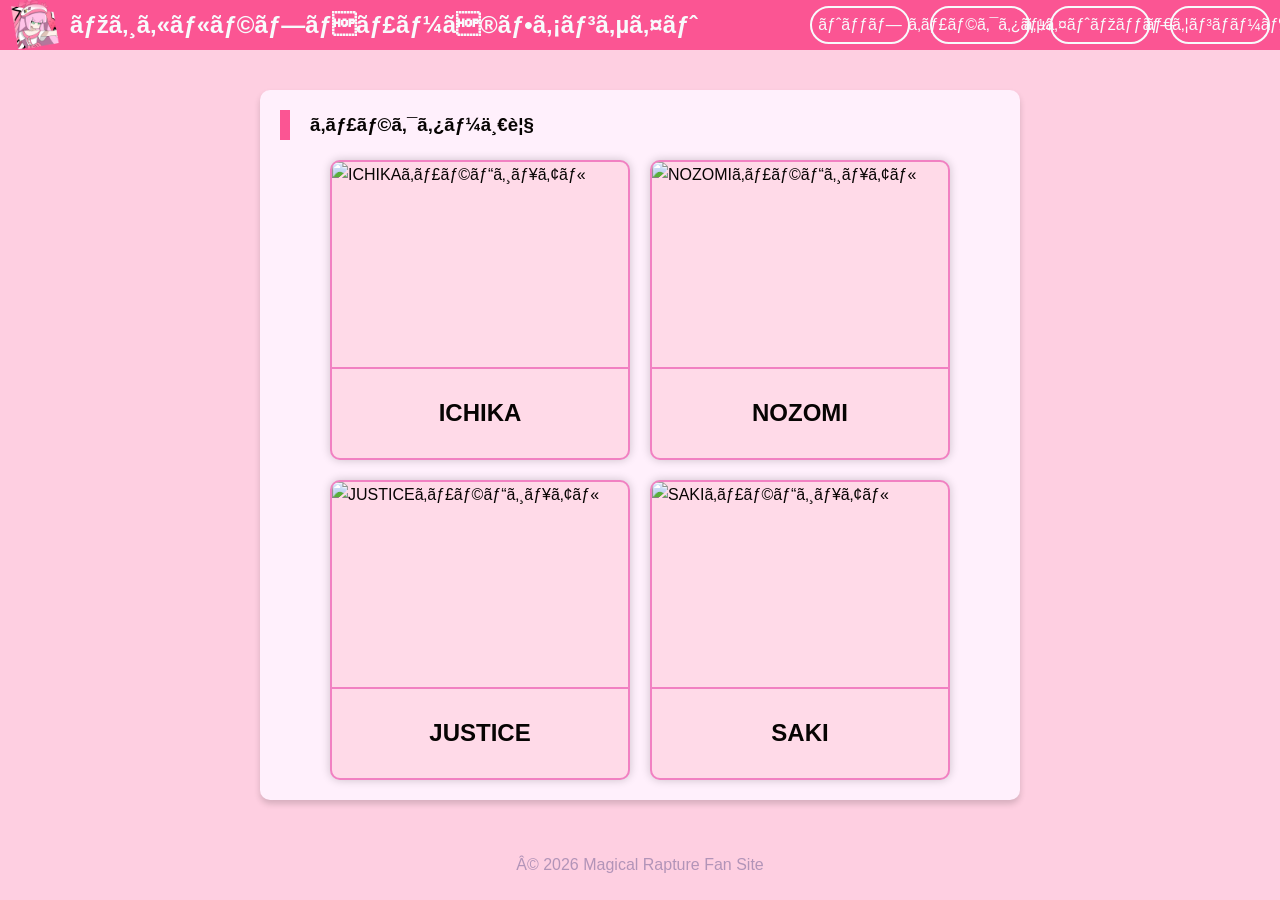
==== character/index.html @ 23b28986 "追加" ====
<!DOCTYPE html>
<html lang="ja">
    <head>
        <meta charset="UFT-8">
        <meta name="viewport" content="width=device-width, initial-scale=1.0">

        <!-- OGP基本設定 -->
        <meta property="og:site_name" content="マジカルラプチャーファンサイト">
        <meta property="og:title" content="キャラクター紹介">
        <meta property="og:description" content="マジカルラプチャーのキャラについて紹介をするページです。">
        <meta property="og:type" content="website">
        <meta property="og:url" content="https://lanaiota.github.io/Magical-Rapture/character/">

        <!-- ページ設定 -->
        <meta name="description" content="「ラナ・イオタ」が個人作成している、2D格闘ゲーム「マジカルラプチャー」のキャラクター紹介ページです。">
        <meta name="keywords" content="マジカルラプチャー, まじかるらぷちゃー, 格闘, 格ゲー, 2D, インディ, ゲーム, Steam, steam">

        <title>キャラクター紹介</title>

        <link rel="icon" href="../img/icon.jpg">
        <link rel="apple-touch-icon" href="../img/icon.jpg">

        <link rel="stylesheet" href="../css/ichika-color.css">
        <link rel="stylesheet" href="../css/common.css">
        <link rel="stylesheet" href="css/character.css">
    </head>
    <body>
        <header>
            <div class="header-inner">
                <img src="../img/icon.png" alt="マジカルラプチャーのロゴ" class="logo">
                <div class="title">
                    <h2>マジカルラプチャーのファンサイト</h2>
                </div>
                <nav>
                    <ul>
                        <li><a href="../">トップ</a></li>
                        <li><a href="">キャラクター</a></li>
                        <li><a href="../sitemap">サイトマップ</a></li>
                        <li><a href="https://store.steampowered.com/app/4964510/_/" target="_blank">ダウンロード</a></li>
                    </ul>
                </nav>
            </div>
        </header>
        <div class="container">
            <article>
                <section>
                    <h1>キャラクター一覧</h1>
                    <div class="card-list">
                        <a class="char-card">
                            <img class="char-visual" alt="ICHIKAキャラビジュアル">
                            <div class="char-name">ICHIKA</div>
                        </a>

                        <a class="char-card">
                            <img class="char-visual" alt="NOZOMIキャラビジュアル">
                            <div class="char-name">NOZOMI</div>
                        </a>

                        <a class="char-card">
                            <img class="char-visual" alt="JUSTICEキャラビジュアル">
                            <div class="char-name">JUSTICE</div>
                        </a>

                        <a class="char-card">
                            <img class="char-visual" alt="SAKIキャラビジュアル">
                            <div class="char-name">SAKI</div>
                        </a>
                    </div>
                </section>
            </article>
        </div>
        <footer>
            <div class="footer-inner">
                <p>© 2026 Magical Rapture Fan Site</p>
            </div>
        </footer>
    </body>
</html>
---- css/ichika-color.css ----
:root {
    --head-bg-color: #fb5593;
    --head-text-color: #f8fafc;
    --cont-bg-color: #fecfe1;
    --text-sub: #b294b8;
    --article-bg-color: #fff0fc;

    --card-bg-color: #ffdae8;
    --card-border-color: #f181c2;
    --card-text-main: #070403;
    --card-text-sub: #86727d;
    --card-accent-color: #fc0fc0;
    --card-bg-hover: #fbbfdd;
}
---- css/common.css ----
:root {
    --text-main: #070403;
}

/* 全体設定 */
* {
    box-sizing: border-box;
    margin: 0;
    padding: 0;
}

/* body設定 */
body {
    font-family: 'Noto Sans JP', sans-serif;
    background-color: var(--cont-bg-color);
    color: var(--text-main);
    line-height: 1.6;
    padding: 0;
}

/* header設定 */
header {
    display: flex;
    padding: 0 10px;
    background-color: var(--head-bg-color);
    color: var(--head-text-color);
    width: 100%;
    height: 50px;
}

.header-inner {
    display: flex;
    justify-content: flex-start;
    width: 100%;
    height: 100%;

    align-items: center;

    gap: 10px;
}

.header-inner > .logo {
    display: block;
    flex: 0 0 auto;
    width: auto;
    height: 100%;
}

.header-inner > .title {
    display: flex;
    align-items: center;
    flex: 1 1 auto;
    min-width: 0;
}

.header-inner > nav {
    display: flex;
    justify-content: flex-end;

    width: auto;
    height: 100%;

    align-items: center;
    flex: 0 0 auto;
    margin-left: auto;
}

.header-inner > nav > ul {
    display: flex;
    gap: 20px;
    list-style: none;
}

.header-inner > nav > ul > li {
    display: flex;
    align-items: center;
    justify-content: center;

    width: 100px;

    padding: 4px 12px;
    white-space: nowrap;

    border: 2px solid var(--head-text-color);
    border-radius: 999px;
}

.header-inner > nav > ul > li > a {
    color: inherit;
    text-decoration: none;
}

/* container設定 */
.container {
    width: 100%;
    max-width: 800px;
    display: flex;
    flex-direction: column;
    gap: 32px;
    margin: 0 auto;
    padding: 40px 20px;
}

.container > article {
    background-color: var(--article-bg-color);
    padding: 20px;
    border-radius: 10px;
    box-shadow: 0 4px 6px #00000029;
}

.container > article > section {
    margin-bottom: 50px;
}

.container > article > section:last-child {
    margin-bottom: 0;
}

.container > article > section > p {
    text-indent: 1.0em;    
}

.container > article > section > h1,
.container > article > section > h2 {
    border-left: 10px solid var(--head-bg-color);
    padding-left: 20px;
}

.container > article > section > ul {
    list-style: disc;
    padding: 20px 1.5em;
}

/* footer設定 */
footer > .footer-inner {
    display: flex;
    justify-content: center;
    align-items: center;

    width: 100%;
    height: 50px;

    color: var(--text-sub);
}
---- character/css/character.css ----
.card-list {
    width: 100%;
    height: auto;

    margin-top: 20px;

    display: grid;
    grid-template-columns: repeat(auto-fit, 300px);
    justify-content: center;
    gap: 20px;
}

.card-list > .char-card {
    width: 300px;
    height: 300px;

    border: solid 2px var(--card-border-color);
    border-radius: 10px;
    box-shadow: 0 0 10px rgba(0, 0, 0, 0.2);

    background-color: var(--card-bg-color);

    display: flex;
    flex-direction: column;
    align-items: center;
    justify-content: center;

    transition: transform 0.15s ease-in-out;

    overflow: hidden;
}

.card-list > a,
.card-list > a:visited,
.card-list > a:hover,
.card-list > a:active {
    color: inherit !important;
    text-decoration: none !important;
}

.char-card:hover {
    transform: scale(1.05);
    background-color: var(--card-bg-hover);
}

.char-card > .char-visual {
    width: 100%;
    height: 70%;

    border-bottom: solid 2px var(--card-border-color);

    display: flex;
    align-items: center;
    justify-content: center;
}

.char-card > .char-name {
    width: 100%;
    height: 30%;

    display: flex;
    align-items: center;
    justify-content: center;

    font-size: 1.5rem;
    font-weight: bold;
}

.char-card:hover > .char-name {
    color: var(--card-accent-color);
    text-decoration: underline;
}
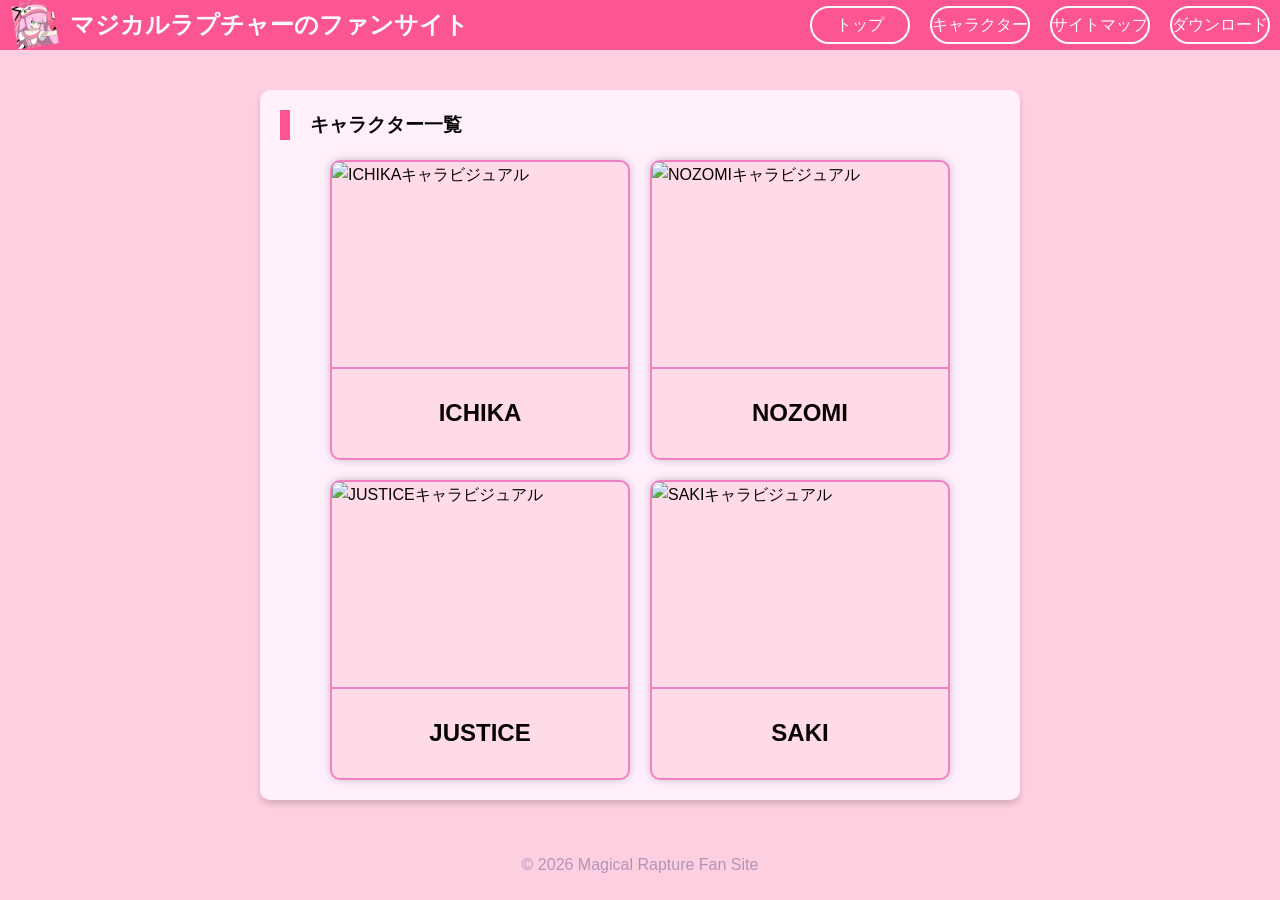
==== commit 8042283f: "記述ミス修正" ====
--- a/character/index.html
+++ b/character/index.html
@@ -1,7 +1,7 @@
 <!DOCTYPE html>
 <html lang="ja">
     <head>
-        <meta charset="UFT-8">
+        <meta charset="UTF-8">
         <meta name="viewport" content="width=device-width, initial-scale=1.0">
 
         <!-- OGP基本設定 -->
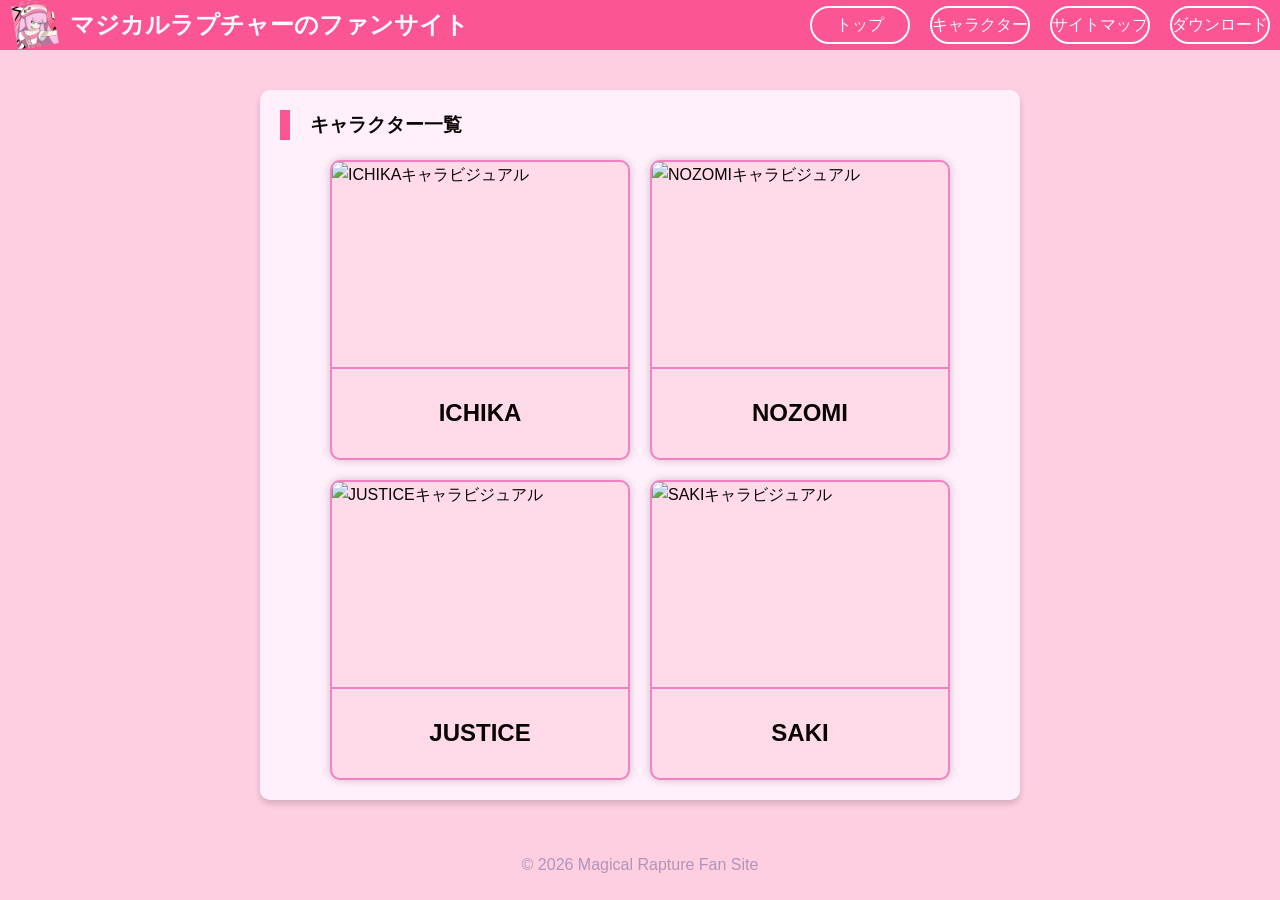
==== commit be5bc782: "追加" ====
--- a/character/index.html
+++ b/character/index.html
@@ -23,13 +23,14 @@
         <link rel="stylesheet" href="../css/ichika-color.css">
         <link rel="stylesheet" href="../css/common.css">
         <link rel="stylesheet" href="css/character.css">
+		<link rel="stylesheet" href="https://cdnjs.cloudflare.com/ajax/libs/font-awesome/6.5.1/css/all.min.css">
     </head>
     <body>
         <header>
             <div class="header-inner">
                 <img src="../img/icon.png" alt="マジカルラプチャーのロゴ" class="logo">
                 <div class="title">
-                    <h2>マジカルラプチャーのファンサイト</h2>
+                    <h2>マジカルラプチャーの<wbr>ファンサイト</h2>
                 </div>
                 <nav>
                     <ul>
@@ -69,10 +70,12 @@
                 </section>
             </article>
         </div>
+        <button id="back-to-top" type="button" aria-label="ページトップへ戻る" hidden><i class="fa-solid fa-arrow-up"></i></button>
         <footer>
             <div class="footer-inner">
                 <p>© 2026 Magical Rapture Fan Site</p>
             </div>
         </footer>
+        <script src="../js/main.js" defer></script>
     </body>
 </html>
--- a/css/common.css
+++ b/css/common.css
@@ -15,17 +15,21 @@
     background-color: var(--cont-bg-color);
     color: var(--text-main);
     line-height: 1.6;
+    margin-top: 50px;
     padding: 0;
 }
 
 /* header設定 */
 header {
+    position: fixed;
+    top: 0;
+    left: 0;
     display: flex;
     padding: 0 10px;
     background-color: var(--head-bg-color);
     color: var(--head-text-color);
     width: 100%;
-    height: 50px;
+    min-height: 50px;
 }
 
 .header-inner {
@@ -42,7 +46,7 @@
 .header-inner > .logo {
     display: block;
     flex: 0 0 auto;
-    width: auto;
+    width: 50px;
     height: 100%;
 }
 
@@ -51,6 +55,7 @@
     align-items: center;
     flex: 1 1 auto;
     min-width: 0;
+    word-break: keep-all;
 }
 
 .header-inner > nav {
@@ -141,4 +146,38 @@
     height: 50px;
 
     color: var(--text-sub);
-}+}
+
+#back-to-top {
+    position: fixed;
+    bottom: 20px;
+    right: 20px;
+    display: flex;
+    align-items: center;
+    justify-content: center;
+    background-color: var(--head-bg-color);
+    color: var(--head-text-color);
+    border: none;
+    border-radius: 50%;
+    width: 40px;
+    height: 40px;
+    cursor: pointer;
+    z-index: 1000;
+}
+
+#back-to-top[hidden] {
+    display: none;
+}
+
+@media screen and (max-width: 950px) {
+    .header-inner > nav{
+        display: none;
+    }
+}
+
+@media screen and (max-width: 500px) {
+    .header-inner > .title {
+        font-size: 0.8rem;
+    }
+}
+
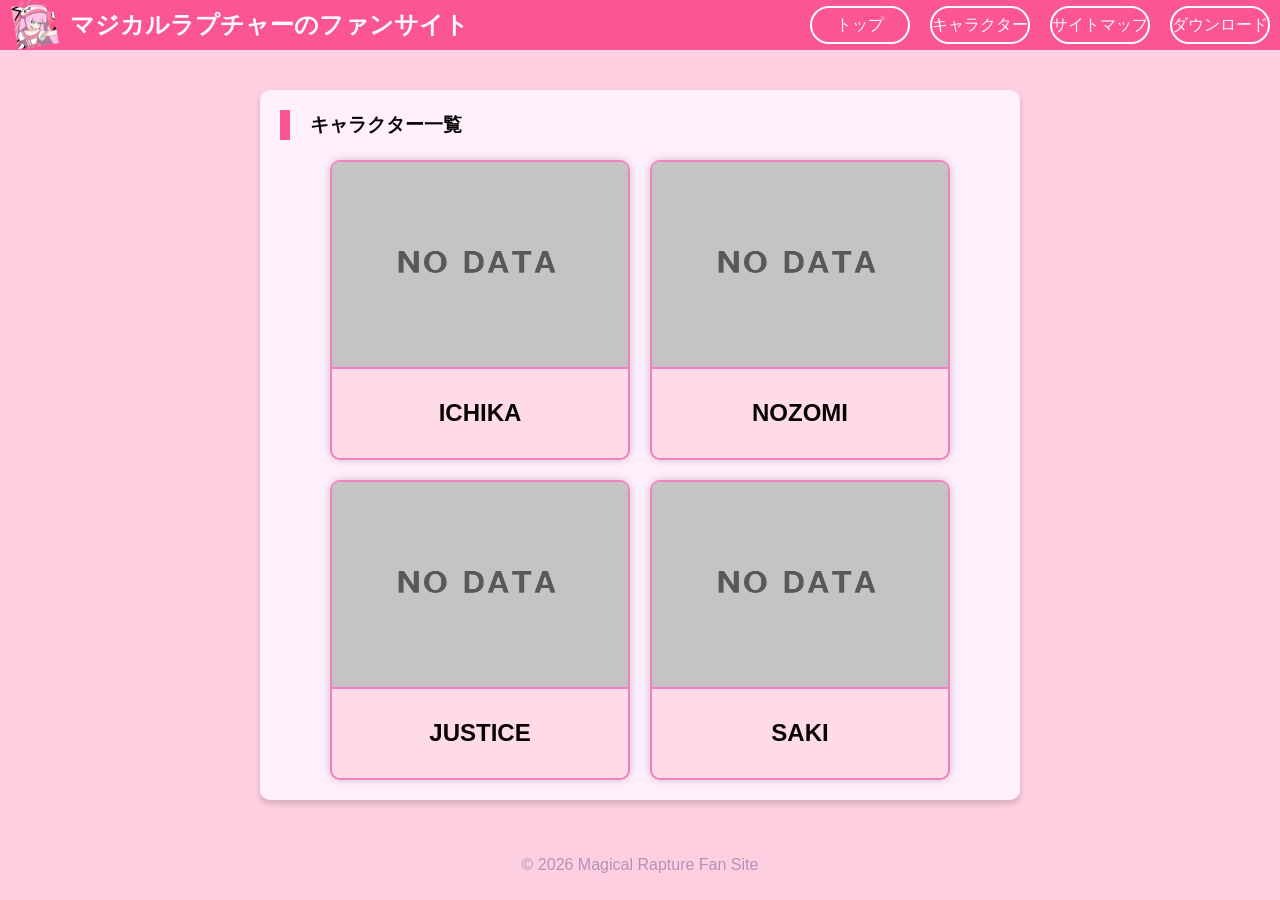
==== commit e3ed4f50: "追加" ====
--- a/character/index.html
+++ b/character/index.html
@@ -48,22 +48,22 @@
                     <h1>キャラクター一覧</h1>
                     <div class="card-list">
                         <a class="char-card">
-                            <img class="char-visual" alt="ICHIKAキャラビジュアル">
+                            <img class="char-visual" src="../img/nodata.png" alt="ICHIKAキャラビジュアル">
                             <div class="char-name">ICHIKA</div>
                         </a>
 
                         <a class="char-card">
-                            <img class="char-visual" alt="NOZOMIキャラビジュアル">
+                            <img class="char-visual" src="../img/nodata.png" alt="NOZOMIキャラビジュアル">
                             <div class="char-name">NOZOMI</div>
                         </a>
 
                         <a class="char-card">
-                            <img class="char-visual" alt="JUSTICEキャラビジュアル">
+                            <img class="char-visual" src="../img/nodata.png" alt="JUSTICEキャラビジュアル">
                             <div class="char-name">JUSTICE</div>
                         </a>
 
                         <a class="char-card">
-                            <img class="char-visual" alt="SAKIキャラビジュアル">
+                            <img class="char-visual" src="../img/nodata.png" alt="SAKIキャラビジュアル">
                             <div class="char-name">SAKI</div>
                         </a>
                     </div>
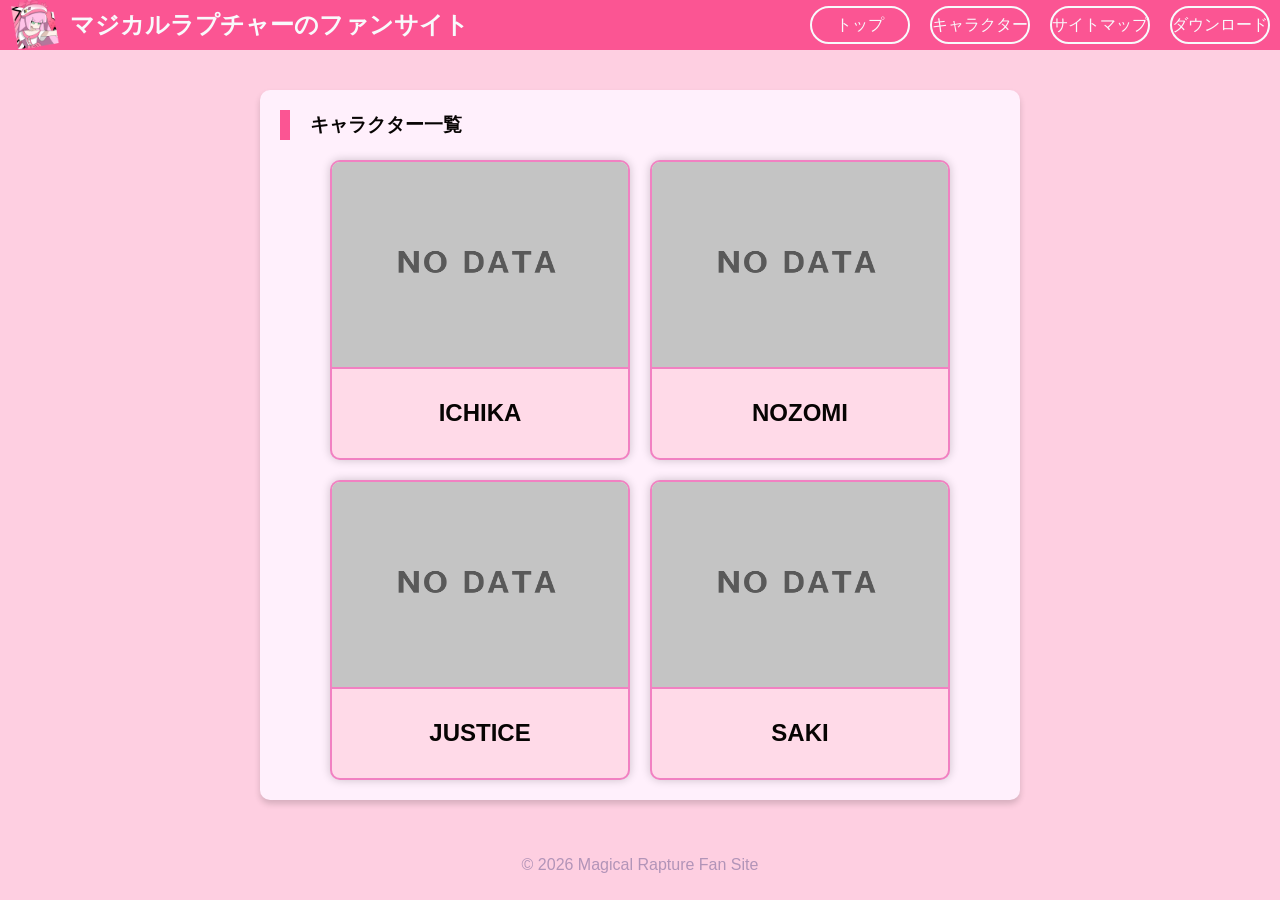
==== commit 1f614f08: "追加" ====
--- a/character/index.html
+++ b/character/index.html
@@ -32,6 +32,21 @@
                 <div class="title">
                     <h2>マジカルラプチャーの<wbr>ファンサイト</h2>
                 </div>
+                <details class="mobile-menu">
+                    <summary aria-label="メニュー">
+                        <span></span>
+                        <span></span>
+                        <span></span>
+                    </summary>
+                    <nav>
+                        <ul>
+                            <li><a href="../">トップ</a></li>
+                            <li><a href="">キャラクター</a></li>
+                            <li><a href="../sitemap">サイトマップ</a></li>
+                            <li><a href="https://store.steampowered.com/app/4964510/_/" target="_blank">ダウンロード</a></li>
+                        </ul>
+                    </nav>
+                </details>
                 <nav>
                     <ul>
                         <li><a href="../">トップ</a></li>
--- a/css/common.css
+++ b/css/common.css
@@ -24,6 +24,7 @@
     position: fixed;
     top: 0;
     left: 0;
+    z-index: 1000;
     display: flex;
     padding: 0 10px;
     background-color: var(--head-bg-color);
@@ -70,13 +71,15 @@
     margin-left: auto;
 }
 
-.header-inner > nav > ul {
+.header-inner > nav > ul,
+.mobile-menu > nav > ul {
     display: flex;
     gap: 20px;
     list-style: none;
 }
 
-.header-inner > nav > ul > li {
+.header-inner > nav > ul > li,
+.mobile-menu > nav > ul > li {
     display: flex;
     align-items: center;
     justify-content: center;
@@ -90,9 +93,55 @@
     border-radius: 999px;
 }
 
-.header-inner > nav > ul > li > a {
+.header-inner > nav > ul > li > a,
+.mobile-menu > nav > ul > li > a {
     color: inherit;
     text-decoration: none;
+}
+
+.mobile-menu {
+    display: none;
+    position: relative;
+    flex: 0 0 auto;
+}
+
+.mobile-menu > summary {
+    display: flex;
+    width: 40px;
+    height: 40px;
+    flex-direction: column;
+    align-items: center;
+    justify-content: center;
+    gap: 5px;
+    border: 2px solid var(--head-text-color);
+    border-radius: 6px;
+    background: transparent;
+    color: inherit;
+    cursor: pointer;
+    list-style: none;
+}
+
+.mobile-menu > summary::-webkit-details-marker {
+    display: none;
+}
+
+.mobile-menu > summary > span {
+    width: 20px;
+    height: 2px;
+    background-color: currentColor;
+    transition: transform 0.2s ease, opacity 0.2s ease;
+}
+
+.mobile-menu[open] > summary > span:first-child {
+    transform: translateY(7px) rotate(45deg);
+}
+
+.mobile-menu[open] > summary > span:nth-child(2) {
+    opacity: 0;
+}
+
+.mobile-menu[open] > summary > span:last-child {
+    transform: translateY(-7px) rotate(-45deg);
 }
 
 /* container設定 */
@@ -170,8 +219,40 @@
 }
 
 @media screen and (max-width: 950px) {
-    .header-inner > nav{
+    .mobile-menu {
+        display: block;
+        position: static;
+        margin-left: auto;
+    }
+
+    .header-inner > nav {
         display: none;
+    }
+
+    .mobile-menu > nav {
+        display: none;
+        position: absolute;
+        top: 100%;
+        left: 0;
+        width: 100%;
+        height: auto;
+        padding: 10px;
+        background-color: var(--head-bg-color);
+        box-shadow: 0 4px 6px #00000029;
+    }
+
+    .mobile-menu[open] > nav {
+        display: block;
+    }
+
+    .mobile-menu > nav > ul {
+        flex-direction: column;
+        gap: 8px;
+    }
+
+    .mobile-menu > nav > ul > li {
+        width: 100%;
+        min-height: 44px;
     }
 }
 
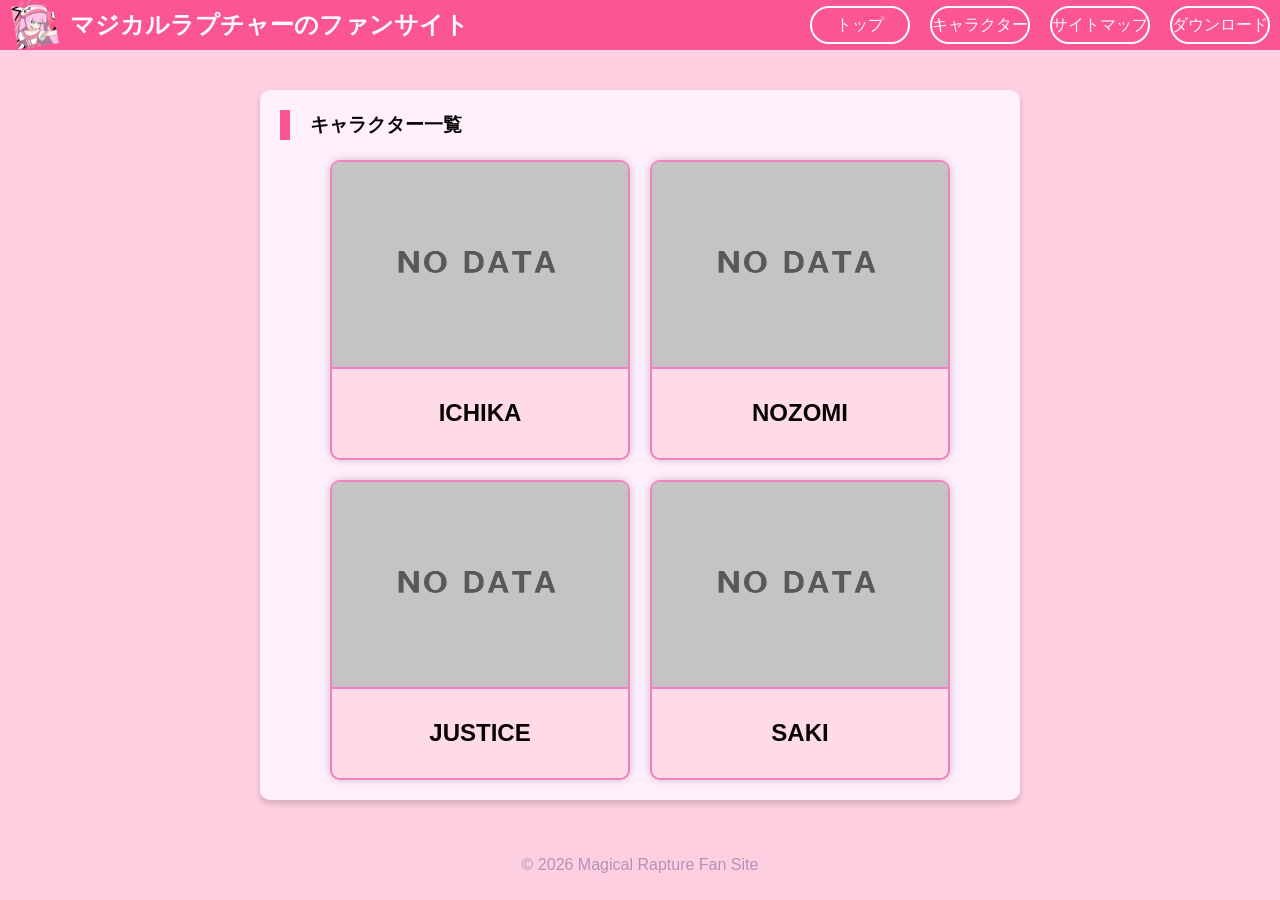
==== commit 9a347389: "追加" ====
--- a/character/index.html
+++ b/character/index.html
@@ -62,7 +62,7 @@
                 <section>
                     <h1>キャラクター一覧</h1>
                     <div class="card-list">
-                        <a class="char-card">
+                        <a class="char-card" href="ichika/">
                             <img class="char-visual" src="../img/nodata.png" alt="ICHIKAキャラビジュアル">
                             <div class="char-name">ICHIKA</div>
                         </a>
